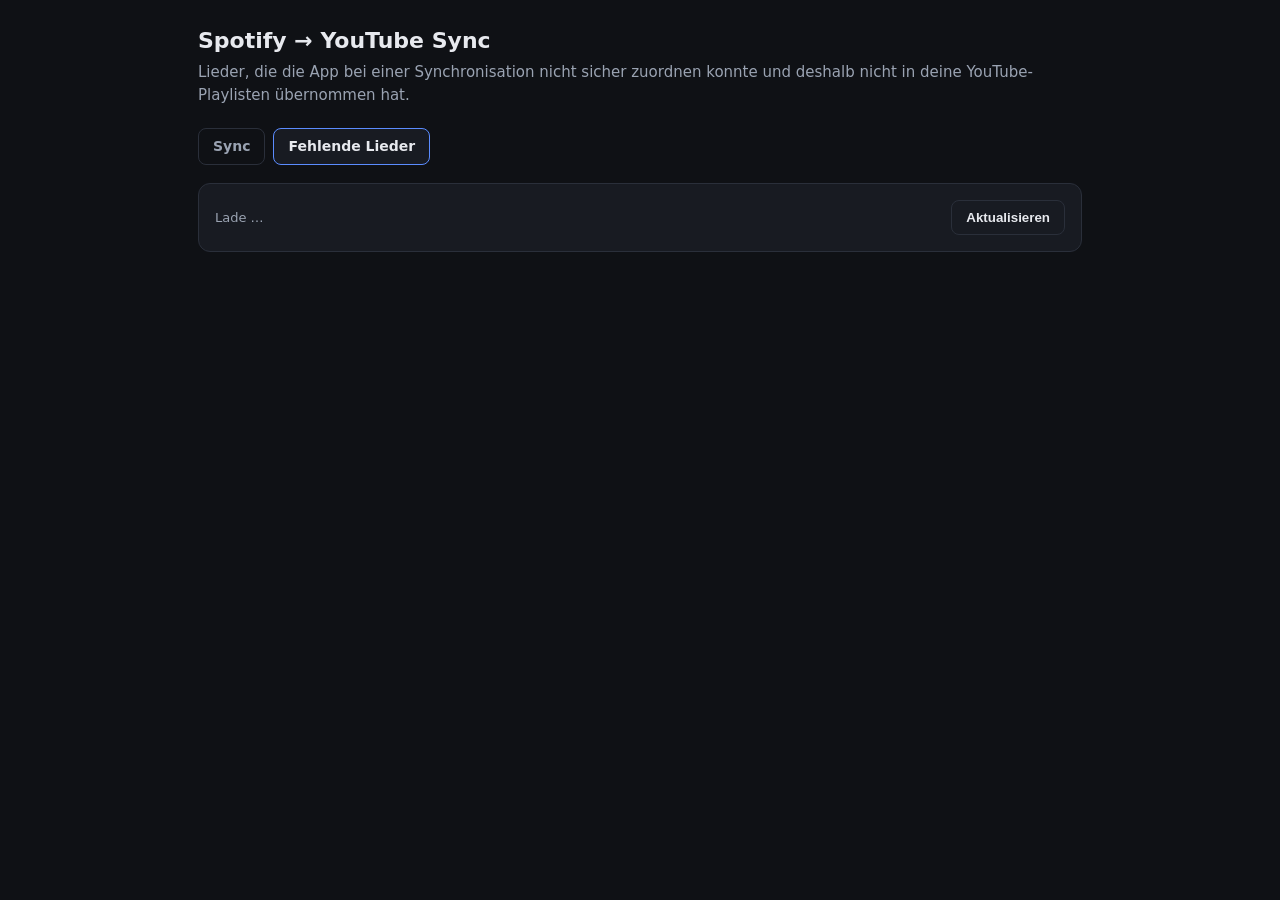
==== static/review.html @ cd75e976 "Improvement of matching" ====
<!doctype html>
<html lang="de">
<head>
<meta charset="utf-8">
<meta name="viewport" content="width=device-width, initial-scale=1">
<title>Fehlende Lieder – Spotify → YouTube Sync</title>
<link rel="stylesheet" href="/static/style.css">
</head>
<body>
<div class="wrap">
  <h1>Spotify → YouTube Sync</h1>
  <p class="sub">Lieder, die die App bei einer Synchronisation nicht sicher zuordnen konnte und deshalb nicht in deine YouTube-Playlisten übernommen hat.</p>

  <nav class="tabs">
    <a href="/">Sync</a>
    <a href="/review" class="active">Fehlende Lieder</a>
  </nav>

  <div class="card">
    <div class="row">
      <span class="muted" id="summary">Lade …</span>
      <span class="spacer"></span>
      <button class="ghost" onclick="load()">Aktualisieren</button>
    </div>
  </div>

  <div id="groups"></div>
</div>

<script>
function escapeHtml(s){return (s||'').replace(/[&<>"]/g,c=>({'&':'&amp;','<':'&lt;','>':'&gt;','"':'&quot;'}[c]));}

function ytSearchUrl(artist, track) {
  return 'https://www.youtube.com/results?search_query=' + encodeURIComponent(`${artist} ${track}`);
}
function ytWatchUrl(videoId) {
  return 'https://www.youtube.com/watch?v=' + encodeURIComponent(videoId);
}

async function load() {
  const summary = document.getElementById('summary');
  const groups = document.getElementById('groups');
  summary.textContent = 'Lade …';
  groups.innerHTML = '';

  const s = await (await fetch('/api/status')).json();
  if (!s.spotify) {
    summary.textContent = 'Spotify ist nicht verbunden.';
    groups.innerHTML = `<div class="card muted">Bitte zuerst auf der <a class="link" href="/">Sync-Seite</a> Spotify verbinden.</div>`;
    return;
  }

  const r = await fetch('/api/review');
  if (!r.ok) {
    summary.textContent = 'Konnte nicht geladen werden.';
    return;
  }
  const data = await r.json();

  if (!data.length) {
    summary.textContent = 'Keine fehlenden Lieder.';
    groups.innerHTML = `<div class="card muted">Entweder wurde noch keine Playlist synchronisiert, oder alle Lieder wurden erfolgreich zugeordnet. 🎉</div>`;
    return;
  }

  const total = data.reduce((n, g) => n + g.missing.length, 0);
  summary.textContent = `${total} fehlende Lieder in ${data.length} Playlist(en)`;

  for (const g of data) {
    const card = document.createElement('div');
    card.className = 'card pl-group';
    const heading = document.createElement('h3');
    heading.innerHTML = `${escapeHtml(g.playlist_name)} <span class="muted count">(${g.missing.length})</span>`;
    card.appendChild(heading);
    for (const m of g.missing) {
      card.appendChild(buildRow(m, heading));
    }
    groups.appendChild(card);
  }
}

function minConfidence() {
  try {
    const s = JSON.parse(localStorage.getItem('syncSettings')) || {};
    return typeof s.minConfidence === 'number' ? s.minConfidence : 0.55;
  } catch { return 0.55; }
}

function buildRow(m, heading) {
  const row = document.createElement('div');
  row.className = 'miss-row';

  const nameEl = document.createElement('span');
  nameEl.className = 'miss-name';
  nameEl.textContent = (m.artist || m.track) ? `${m.artist} – ${m.track}` : 'Unbekannter Titel (von Spotify ohne Namen geliefert)';

  const confEl = document.createElement('span');
  confEl.className = 'miss-conf';
  confEl.textContent = `${Math.round((m.confidence || 0) * 100)}% Trefferqualität`;

  const linksEl = document.createElement('span');
  linksEl.className = 'miss-links';
  if (m.artist || m.track) {
    const a = document.createElement('a');
    a.className = 'link'; a.target = '_blank'; a.rel = 'noopener';
    a.href = ytSearchUrl(m.artist, m.track);
    a.textContent = 'auf YouTube suchen';
    linksEl.appendChild(a);
  }
  const candLink = document.createElement('a');
  candLink.className = 'link'; candLink.target = '_blank'; candLink.rel = 'noopener';
  candLink.textContent = 'bester Kandidat';
  candLink.style.display = m.best_guess_video_id ? '' : 'none';
  if (m.best_guess_video_id) candLink.href = ytWatchUrl(m.best_guess_video_id);
  linksEl.appendChild(candLink);

  const recheckBtn = document.createElement('button');
  recheckBtn.className = 'ghost mini';
  recheckBtn.textContent = 'Neu prüfen';
  recheckBtn.title = 'Sucht diesen einen Song erneut bei YouTube (kostet etwas Quota)';
  recheckBtn.onclick = async () => {
    if (!m.spotify_track_id) return;
    recheckBtn.disabled = true;
    recheckBtn.textContent = 'Prüfe …';
    try {
      const r = await fetch('/api/recheck-track', {
        method: 'POST', headers: { 'Content-Type': 'application/json' },
        body: JSON.stringify({ spotify_track_id: m.spotify_track_id, min_confidence: minConfidence() }),
      });
      if (!r.ok) { alert('Neu-Prüfung fehlgeschlagen: ' + (await r.text())); recheckBtn.disabled = false; recheckBtn.textContent = 'Neu prüfen'; return; }
      const res = await r.json();
      if (res.certain) {
        row.remove();
        const countEl = heading.querySelector('.count');
        const n = Math.max(0, parseInt(countEl.textContent.replace(/\D/g, ''), 10) - 1);
        countEl.textContent = `(${n})`;
        const summary = document.getElementById('summary');
        const m2 = summary.textContent.match(/^(\d+)/);
        if (m2) summary.textContent = summary.textContent.replace(/^\d+/, Math.max(0, parseInt(m2[1], 10) - 1));
        if (n === 0) heading.closest('.pl-group').remove();
      } else {
        confEl.textContent = `${Math.round((res.confidence || 0) * 100)}% Trefferqualität`;
        candLink.style.display = res.video_id ? '' : 'none';
        if (res.video_id) candLink.href = ytWatchUrl(res.video_id);
        recheckBtn.disabled = false;
        recheckBtn.textContent = 'Neu prüfen';
      }
    } catch (e) {
      alert('Neu-Prüfung fehlgeschlagen: ' + e);
      recheckBtn.disabled = false;
      recheckBtn.textContent = 'Neu prüfen';
    }
  };
  linksEl.appendChild(recheckBtn);

  row.appendChild(nameEl);
  row.appendChild(confEl);
  row.appendChild(linksEl);
  return row;
}

load();
</script>
</body>
</html>
---- static/style.css ----
:root { --bg:#0f1115; --card:#181b22; --line:#2a2f3a; --tx:#e7e9ee; --mut:#9aa3b2;
        --sp:#1db954; --yt:#ff0033; --ac:#5b8cff; }
* { box-sizing:border-box; }
body { margin:0; font:15px/1.5 system-ui,sans-serif; background:var(--bg); color:var(--tx); }
.wrap { max-width:920px; margin:0 auto; padding:24px 18px 80px; }
h1 { font-size:22px; margin:0 0 4px; }
.sub { color:var(--mut); margin:0 0 22px; }
.card { background:var(--card); border:1px solid var(--line); border-radius:12px; padding:16px; margin-bottom:16px; }
.row { display:flex; gap:12px; align-items:center; flex-wrap:wrap; }
.spacer { flex:1; }
button { background:var(--ac); color:#fff; border:0; border-radius:8px; padding:9px 14px;
         font-weight:600; cursor:pointer; }
button.sp { background:var(--sp); } button.yt { background:var(--yt); }
button.ghost { background:transparent; border:1px solid var(--line); color:var(--tx); }
button:disabled { opacity:.45; cursor:not-allowed; }
.pill { font-size:12px; padding:3px 9px; border-radius:99px; border:1px solid var(--line); color:var(--mut); }
.pill.on { color:#0f1115; background:var(--sp); border-color:var(--sp); font-weight:700; }
.pill.off { color:var(--mut); }
table { width:100%; border-collapse:collapse; }
th,td { text-align:left; padding:8px 10px; border-bottom:1px solid var(--line); }
th { color:var(--mut); font-weight:600; font-size:13px; }
td.num { color:var(--mut); width:46px; }
.opts { display:flex; gap:18px; align-items:center; flex-wrap:wrap; margin:12px 0; color:var(--mut); }
.opts label { color:var(--tx); }
input[type=range] { vertical-align:middle; }
pre { background:#0b0d11; border:1px solid var(--line); border-radius:8px; padding:12px;
      white-space:pre-wrap; max-height:300px; overflow:auto; font-size:13px; }
.review { border:1px solid var(--yt); border-radius:8px; padding:10px 12px; margin-top:10px; }
.review b { color:var(--yt); }
a.link { color:var(--ac); }
.muted { color:var(--mut); font-size:13px; }
.qrow { display:flex; align-items:center; gap:10px; padding:8px 0; border-bottom:1px solid var(--line); }
.qrow:last-child { border-bottom:0; }
.qname { flex:1; }
.qstats { color:var(--mut); font-size:12px; white-space:nowrap; }
.badge { font-size:11px; font-weight:700; padding:2px 8px; border-radius:99px; text-transform:uppercase; letter-spacing:.3px; }
.b-queued  { background:#2a2f3a; color:#9aa3b2; }
.b-running { background:#1c3a66; color:#9cc4ff; }
.b-done    { background:#10301d; color:#5fe39a; }
.b-cancelled { background:#3a2a2a; color:#ff9a9a; }
.b-stopped { background:#3a3320; color:#ffd27a; }
.b-error   { background:#3a1f1f; color:#ff7a7a; }
.spin { width:14px; height:14px; border:2px solid #3a4250; border-top-color:#9cc4ff;
        border-radius:50%; display:inline-block; animation:sp .8s linear infinite; vertical-align:-2px; }
@keyframes sp { to { transform:rotate(360deg); } }
.banner { display:flex; align-items:center; gap:10px; font-weight:600; }
button.danger { background:#b3331f; }
button.mini { padding:4px 9px; font-size:12px; }

/* Navigation */
nav.tabs { display:flex; gap:8px; margin-bottom:18px; }
nav.tabs a { color:var(--mut); text-decoration:none; padding:7px 14px; border-radius:8px;
             border:1px solid var(--line); font-weight:600; font-size:14px; }
nav.tabs a.active { color:var(--tx); background:var(--card); border-color:var(--ac); }

/* Fehlende-Lieder-Seite */
.pl-group { margin-bottom:16px; }
.pl-group h3 { margin:0 0 8px; font-size:16px; }
.miss-row { display:flex; align-items:center; gap:10px; padding:8px 0; border-bottom:1px solid var(--line); }
.miss-row:last-child { border-bottom:0; }
.miss-name { flex:1; }
.miss-conf { color:var(--mut); font-size:12px; white-space:nowrap; }
.miss-links { display:flex; gap:8px; white-space:nowrap; }
.miss-links a { font-size:12px; }
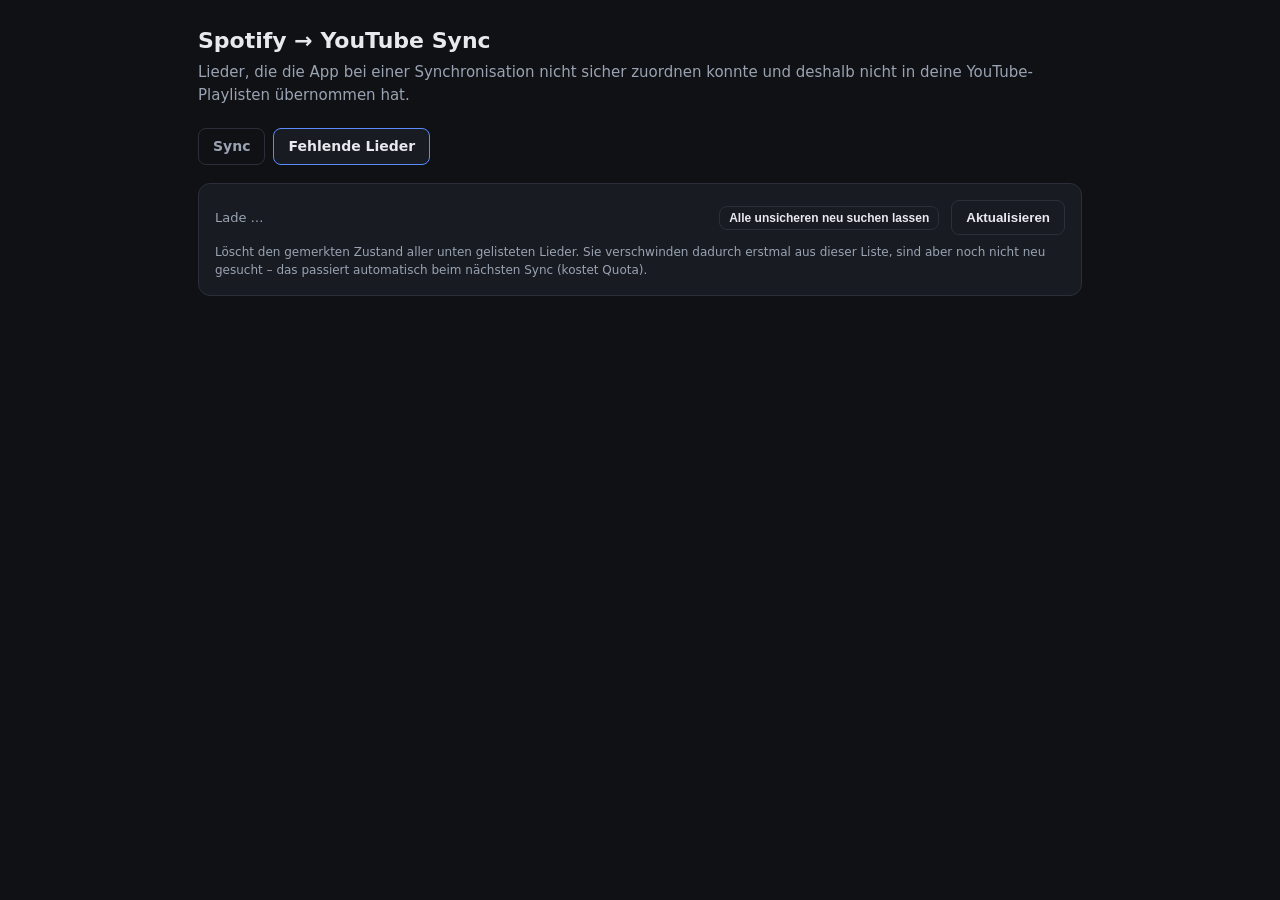
==== commit ee165060: "AI support" ====
--- a/static/review.html
+++ b/static/review.html
@@ -20,7 +20,13 @@
     <div class="row">
       <span class="muted" id="summary">Lade …</span>
       <span class="spacer"></span>
+      <button class="ghost mini" onclick="resetUncertain()">Alle unsicheren neu suchen lassen</button>
       <button class="ghost" onclick="load()">Aktualisieren</button>
+    </div>
+    <div class="muted" style="margin-top:8px; font-size:12px">
+      Löscht den gemerkten Zustand aller unten gelisteten Lieder. Sie verschwinden dadurch
+      erstmal aus dieser Liste, sind aber noch nicht neu gesucht – das passiert automatisch
+      beim nächsten Sync (kostet Quota).
     </div>
   </div>
 
@@ -79,11 +85,24 @@
   }
 }
 
+async function resetUncertain() {
+  if (!confirm('Alle als unsicher gemerkten Lieder zurücksetzen? Sie werden dadurch aus dieser Liste entfernt und erst beim nächsten Sync neu gesucht (kostet Quota).')) return;
+  const r = await fetch('/api/reset-uncertain', { method: 'POST' });
+  const { cleared } = await r.json();
+  await load();
+  alert(`${cleared} Lieder zurückgesetzt. Führe einen Sync aus, damit sie neu gesucht werden.`);
+}
+
+function syncSettings() {
+  try { return JSON.parse(localStorage.getItem('syncSettings')) || {}; }
+  catch { return {}; }
+}
 function minConfidence() {
-  try {
-    const s = JSON.parse(localStorage.getItem('syncSettings')) || {};
-    return typeof s.minConfidence === 'number' ? s.minConfidence : 0.55;
-  } catch { return 0.55; }
+  const v = syncSettings().minConfidence;
+  return typeof v === 'number' ? v : 0.55;
+}
+function useAi() {
+  return syncSettings().useAi === true;
 }
 
 function buildRow(m, heading) {
@@ -120,12 +139,13 @@
   recheckBtn.title = 'Sucht diesen einen Song erneut bei YouTube (kostet etwas Quota)';
   recheckBtn.onclick = async () => {
     if (!m.spotify_track_id) return;
+    const withAi = useAi();
     recheckBtn.disabled = true;
-    recheckBtn.textContent = 'Prüfe …';
+    recheckBtn.textContent = withAi ? 'Prüfe … (KI, ~10-20s)' : 'Prüfe …';
     try {
       const r = await fetch('/api/recheck-track', {
         method: 'POST', headers: { 'Content-Type': 'application/json' },
-        body: JSON.stringify({ spotify_track_id: m.spotify_track_id, min_confidence: minConfidence() }),
+        body: JSON.stringify({ spotify_track_id: m.spotify_track_id, min_confidence: minConfidence(), use_ai: withAi }),
       });
       if (!r.ok) { alert('Neu-Prüfung fehlgeschlagen: ' + (await r.text())); recheckBtn.disabled = false; recheckBtn.textContent = 'Neu prüfen'; return; }
       const res = await r.json();
--- a/static/style.css
+++ b/static/style.css
@@ -53,6 +53,11 @@
              border:1px solid var(--line); font-weight:600; font-size:14px; }
 nav.tabs a.active { color:var(--tx); background:var(--card); border-color:var(--ac); }
 
+/* Fortschrittsbalken (z.B. KI-Modell-Download) */
+.progress-bar { flex:1; max-width:320px; height:10px; background:var(--line);
+                border-radius:99px; overflow:hidden; }
+.progress-fill { height:100%; width:0%; background:var(--ac); transition:width .25s ease; }
+
 /* Fehlende-Lieder-Seite */
 .pl-group { margin-bottom:16px; }
 .pl-group h3 { margin:0 0 8px; font-size:16px; }
